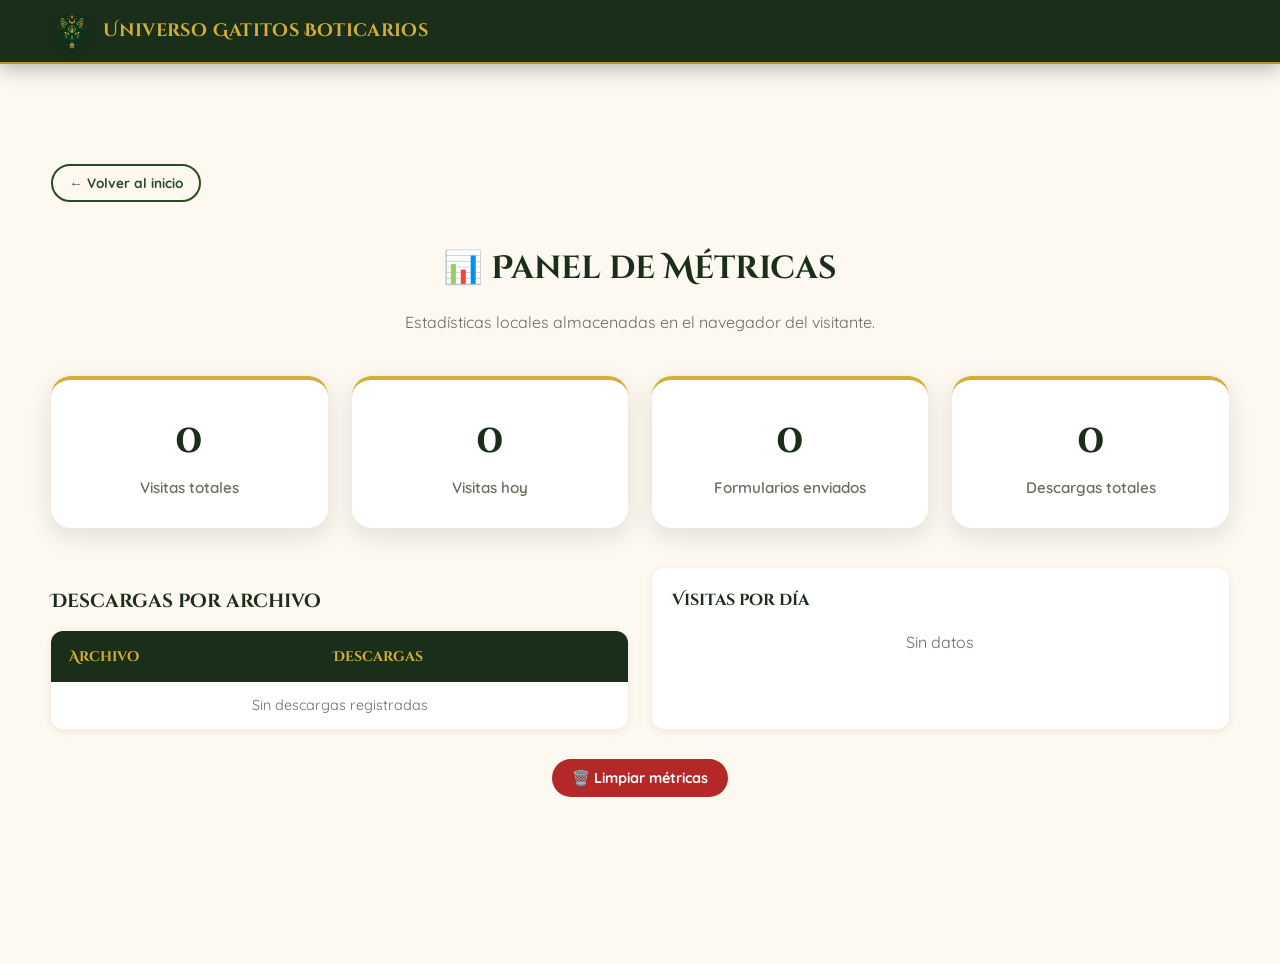
==== metrics.html @ 8b62f458 "Add files via upload" ====
<!DOCTYPE html>
<html lang="es">
<head>
  <meta charset="utf-8" />
  <meta name="viewport" content="width=device-width,initial-scale=1" />
  <title>Métricas — Universo Gatitos Boticarios</title>
  <link rel="icon" type="image/x-icon" href="assets/favicon/favicon.ico">
  <link rel="preconnect" href="https://fonts.googleapis.com">
  <link rel="preconnect" href="https://fonts.gstatic.com" crossorigin>
  <link href="https://fonts.googleapis.com/css2?family=Quicksand:wght@400;600;700&family=Cinzel+Decorative:wght@400;700&family=Lora:ital,wght@0,400;0,600;1,400&display=swap" rel="stylesheet">
  <link rel="stylesheet" href="css/style.css" />
  <style>
    .metrics-page { padding: 100px 0 60px; min-height: 100vh; }
    .metrics-header { text-align: center; margin-bottom: 40px; }
    .metrics-header h1 {
      font-family: 'Cinzel Decorative', serif;
      color: var(--dark-green);
      font-size: 2rem;
      margin-bottom: 8px;
    }
    .metrics-header p { color: var(--text-muted); }
    .metrics-grid {
      display: grid;
      grid-template-columns: repeat(auto-fit, minmax(240px, 1fr));
      gap: 24px;
      margin-bottom: 40px;
    }
    .metric-card {
      background: var(--white);
      border-radius: var(--radius-lg);
      padding: 28px;
      text-align: center;
      box-shadow: var(--shadow-md);
      border-top: 4px solid var(--gold);
    }
    .metric-value {
      font-family: 'Cinzel Decorative', serif;
      font-size: 2.5rem;
      color: var(--dark-green);
      font-weight: 700;
      margin-bottom: 4px;
    }
    .metric-label {
      color: var(--text-muted);
      font-weight: 600;
      font-size: 0.95rem;
    }
    .downloads-table {
      width: 100%;
      border-collapse: collapse;
      background: var(--white);
      border-radius: var(--radius);
      overflow: hidden;
      box-shadow: var(--shadow-sm);
    }
    .downloads-table th {
      background: var(--dark-green);
      color: var(--gold);
      padding: 14px 18px;
      text-align: left;
      font-family: 'Cinzel Decorative', serif;
      font-size: 0.9rem;
    }
    .downloads-table td {
      padding: 12px 18px;
      border-bottom: 1px solid rgba(212,175,55,0.1);
      font-size: 0.9rem;
    }
    .downloads-table tr:last-child td { border-bottom: 0; }
    .downloads-table tr:nth-child(even) { background: var(--parchment); }

    .visits-list {
      background: var(--white);
      border-radius: var(--radius);
      padding: 20px;
      box-shadow: var(--shadow-sm);
      max-height: 300px;
      overflow-y: auto;
    }
    .visits-list h4 {
      font-family: 'Cinzel Decorative', serif;
      color: var(--dark-green);
      margin: 0 0 14px;
    }
    .visit-day { display: flex; justify-content: space-between; padding: 6px 0; border-bottom: 1px solid rgba(0,0,0,0.05); }
    .visit-day:last-child { border-bottom: 0; }

    .btn-back {
      display: inline-flex;
      align-items: center;
      gap: 6px;
      margin-bottom: 20px;
    }

    .actions-bar {
      text-align: center;
      margin-top: 30px;
    }
    .btn-danger {
      background: #b42828;
      color: #fff;
      border: 0;
      padding: 10px 20px;
      border-radius: 30px;
      font-weight: 700;
      cursor: pointer;
      font-family: inherit;
      font-size: 0.9rem;
      transition: all 0.25s ease;
    }
    .btn-danger:hover { background: #932020; transform: translateY(-1px); }

    @media (max-width: 480px) {
      .metrics-grid { grid-template-columns: 1fr; }
      .metric-value { font-size: 2rem; }
    }
  </style>
</head>
<body>

  <header class="site-header">
    <div class="wrap header-wrap">
      <div class="brand">
        <a href="index.html" class="brand-link">
          <img src="assets/images/logo.png" alt="Logo" class="brand-logo">
          <span class="brand-text">Universo Gatitos Boticarios</span>
        </a>
      </div>
    </div>
  </header>

  <main class="metrics-page">
    <div class="wrap">
      <a href="index.html" class="btn btn-outline btn-sm btn-back">← Volver al inicio</a>

      <div class="metrics-header">
        <h1>📊 Panel de Métricas</h1>
        <p>Estadísticas locales almacenadas en el navegador del visitante.</p>
      </div>

      <div class="metrics-grid">
        <div class="metric-card">
          <div class="metric-value" id="totalVisits">0</div>
          <div class="metric-label">Visitas totales</div>
        </div>
        <div class="metric-card">
          <div class="metric-value" id="todayVisits">0</div>
          <div class="metric-label">Visitas hoy</div>
        </div>
        <div class="metric-card">
          <div class="metric-value" id="formsSent">0</div>
          <div class="metric-label">Formularios enviados</div>
        </div>
        <div class="metric-card">
          <div class="metric-value" id="totalDownloads">0</div>
          <div class="metric-label">Descargas totales</div>
        </div>
      </div>

      <div style="display:grid;grid-template-columns:1fr 1fr;gap:24px;margin-bottom:30px;">
        <div>
          <h3 style="font-family:'Cinzel Decorative',serif;color:var(--dark-green);margin-bottom:14px;">Descargas por archivo</h3>
          <table class="downloads-table">
            <thead><tr><th>Archivo</th><th>Descargas</th></tr></thead>
            <tbody id="downloadsBody">
              <tr><td colspan="2" style="text-align:center;color:var(--text-muted);">Sin descargas registradas</td></tr>
            </tbody>
          </table>
        </div>
        <div class="visits-list">
          <h4>Visitas por día</h4>
          <div id="visitsByDay">
            <p style="color:var(--text-muted);text-align:center;">Sin datos</p>
          </div>
        </div>
      </div>

      <div class="actions-bar">
        <button class="btn-danger" onclick="clearMetrics()">🗑️ Limpiar métricas</button>
      </div>
    </div>
  </main>

  <script>
    function loadMetrics() {
      let data;
      try {
        data = JSON.parse(localStorage.getItem('ugb_metrics')) || { visits: [], forms_sent: 0, downloads: {} };
      } catch { data = { visits: [], forms_sent: 0, downloads: {} }; }

      const today = new Date().toISOString().slice(0, 10);

      // Total visits
      document.getElementById('totalVisits').textContent = data.visits.length;

      // Today
      const todayCount = data.visits.filter(v => v.date === today).length;
      document.getElementById('todayVisits').textContent = todayCount;

      // Forms
      document.getElementById('formsSent').textContent = data.forms_sent || 0;

      // Downloads
      const downloads = data.downloads || {};
      const dlEntries = Object.entries(downloads);
      const totalDL = dlEntries.reduce((s, [, c]) => s + c, 0);
      document.getElementById('totalDownloads').textContent = totalDL;

      const tbody = document.getElementById('downloadsBody');
      if (dlEntries.length > 0) {
        tbody.innerHTML = dlEntries
          .sort((a, b) => b[1] - a[1])
          .map(([file, count]) => {
            const shortName = file.split('/').pop();
            return `<tr><td title="${file}">${shortName}</td><td><strong>${count}</strong></td></tr>`;
          }).join('');
      }

      // Visits by day
      const byDay = {};
      data.visits.forEach(v => { byDay[v.date] = (byDay[v.date] || 0) + 1; });
      const dayEntries = Object.entries(byDay).sort((a, b) => b[0].localeCompare(a[0]));
      const container = document.getElementById('visitsByDay');
      if (dayEntries.length > 0) {
        container.innerHTML = dayEntries.map(([day, count]) =>
          `<div class="visit-day"><span>${day}</span><strong>${count}</strong></div>`
        ).join('');
      }
    }

    function clearMetrics() {
      if (confirm('¿Estás seguro de que quieres limpiar todas las métricas?')) {
        localStorage.removeItem('ugb_metrics');
        loadMetrics();
      }
    }

    loadMetrics();
  </script>
</body>
</html>
---- css/style.css ----
/* ============================================
   Universo Gatitos Boticarios — Main Stylesheet
   Paleta: verde bosque oscuro + dorado alquímico
   ============================================ */

:root {
  --dark-green: #1a2e1a;
  --forest: #2a4a2a;
  --forest-light: #3a5e3a;
  --gold: #d4af37;
  --gold-light: #e8cc6e;
  --gold-dark: #b8941f;
  --cream: #fdf8f0;
  --cream-dark: #f0e8d8;
  --parchment: #f5ecd7;
  --text-dark: #1a1a1a;
  --text-body: #2d2d2d;
  --text-muted: #6b6b5e;
  --white: #ffffff;
  --shadow-sm: 0 2px 8px rgba(26,46,26,0.08);
  --shadow-md: 0 8px 24px rgba(26,46,26,0.12);
  --shadow-lg: 0 16px 48px rgba(26,46,26,0.18);
  --radius: 12px;
  --radius-lg: 20px;
  --transition: 0.25s ease;
}

/* ===== RESET & BASE ===== */
*, *::before, *::after { box-sizing: border-box; }
html { scroll-behavior: smooth; }
body {
  font-family: 'Quicksand', sans-serif;
  background: var(--cream);
  color: var(--text-body);
  margin: 0;
  line-height: 1.6;
  -webkit-font-smoothing: antialiased;
}
img { max-width: 100%; display: block; }
a { color: var(--gold-dark); text-decoration: none; transition: color var(--transition); }
a:hover { color: var(--gold); }

.wrap {
  width: 92%;
  max-width: 1200px;
  margin: 0 auto;
}

/* ===== HEADER ===== */
.site-header {
  background: var(--dark-green);
  position: sticky;
  top: 0;
  z-index: 100;
  box-shadow: 0 4px 20px rgba(0,0,0,0.3);
  border-bottom: 2px solid var(--gold-dark);
}
.header-wrap {
  display: flex;
  align-items: center;
  justify-content: space-between;
  padding: 10px 0;
}
.brand-link {
  display: flex;
  align-items: center;
  gap: 10px;
  text-decoration: none;
}
.brand-logo {
  width: 42px;
  height: 42px;
  object-fit: contain;
  filter: drop-shadow(0 2px 4px rgba(0,0,0,0.3));
}
.brand-text {
  font-family: 'Cinzel Decorative', serif;
  color: var(--gold);
  font-size: 1.15rem;
  font-weight: 700;
  letter-spacing: 0.02em;
}
.main-nav {
  display: flex;
  align-items: center;
}
.main-nav ul {
  list-style: none;
  display: flex;
  gap: 24px;
  margin: 0;
  padding: 0;
}
.main-nav a {
  color: var(--cream);
  text-decoration: none;
  font-weight: 600;
  font-size: 0.95rem;
  padding: 6px 0;
  position: relative;
  transition: color var(--transition);
}
.main-nav a::after {
  content: '';
  position: absolute;
  bottom: 0;
  left: 0;
  width: 0;
  height: 2px;
  background: var(--gold);
  transition: width var(--transition);
}
.main-nav a:hover { color: var(--gold); }
.main-nav a:hover::after { width: 100%; }

/* Hamburger */
#menuToggle {
  display: none;
  background: transparent;
  border: 0;
  cursor: pointer;
  padding: 8px;
  z-index: 110;
}
.hamburger, .hamburger::before, .hamburger::after {
  display: block;
  width: 24px;
  height: 2px;
  background: var(--gold);
  border-radius: 2px;
  transition: all 0.3s ease;
}
.hamburger { position: relative; }
.hamburger::before, .hamburger::after {
  content: '';
  position: absolute;
  left: 0;
}
.hamburger::before { top: -7px; }
.hamburger::after { top: 7px; }

#menuToggle[aria-expanded="true"] .hamburger { background: transparent; }
#menuToggle[aria-expanded="true"] .hamburger::before { top: 0; transform: rotate(45deg); }
#menuToggle[aria-expanded="true"] .hamburger::after { top: 0; transform: rotate(-45deg); }

/* ===== HERO ===== */
.hero {
  min-height: 80vh;
  display: flex;
  align-items: center;
  justify-content: center;
  position: relative;
  overflow: hidden;
  background:
    linear-gradient(170deg, rgba(26,46,26,0.92) 0%, rgba(42,74,42,0.85) 50%, rgba(26,46,26,0.92) 100%),
    url('assets/sell-sheets/Sell_Sheet_Gatitos_Boticarios.jpg');
  background-size: cover;
  background-position: center;
  text-align: center;
  color: var(--white);
}
.hero-overlay {
  position: absolute;
  inset: 0;
  background: radial-gradient(ellipse at center, transparent 0%, rgba(26,46,26,0.4) 100%);
  pointer-events: none;
}
.hero-inner {
  position: relative;
  z-index: 2;
  padding: 60px 20px;
}
.hero-logo {
  width: 120px;
  height: 120px;
  margin: 0 auto 20px;
  filter: drop-shadow(0 4px 12px rgba(0,0,0,0.4));
  animation: floatLogo 4s ease-in-out infinite;
}
@keyframes floatLogo {
  0%, 100% { transform: translateY(0); }
  50% { transform: translateY(-8px); }
}
.hero h1 {
  font-family: 'Cinzel Decorative', serif;
  color: var(--gold);
  font-size: clamp(2rem, 5vw, 3.5rem);
  margin: 0 0 12px;
  text-shadow: 0 4px 16px rgba(0,0,0,0.5);
  letter-spacing: 0.03em;
}
.tagline {
  font-family: 'Lora', serif;
  font-style: italic;
  font-size: clamp(1rem, 2.5vw, 1.25rem);
  color: var(--cream-dark);
  margin-bottom: 28px;
  max-width: 600px;
  margin-left: auto;
  margin-right: auto;
}
.hero-cta {
  display: flex;
  gap: 14px;
  justify-content: center;
  flex-wrap: wrap;
}

/* ===== BUTTONS ===== */
.btn {
  display: inline-flex;
  align-items: center;
  justify-content: center;
  gap: 6px;
  border: 0;
  cursor: pointer;
  text-decoration: none;
  font-weight: 700;
  font-family: inherit;
  font-size: 0.95rem;
  padding: 12px 24px;
  border-radius: 30px;
  transition: all var(--transition);
  line-height: 1.3;
}
.btn-primary {
  background: linear-gradient(135deg, var(--gold), var(--gold-dark));
  color: var(--dark-green);
  box-shadow: 0 4px 16px rgba(212,175,55,0.3);
}
.btn-primary:hover {
  transform: translateY(-2px);
  box-shadow: 0 6px 24px rgba(212,175,55,0.4);
  background: linear-gradient(135deg, var(--gold-light), var(--gold));
  color: var(--dark-green);
}
.btn-ghost {
  background: transparent;
  border: 2px solid rgba(255,255,255,0.4);
  color: var(--white);
}
.btn-ghost:hover {
  background: rgba(255,255,255,0.1);
  border-color: var(--gold);
  color: var(--gold);
}
.btn-outline {
  background: transparent;
  border: 2px solid var(--forest);
  color: var(--forest);
}
.btn-outline:hover {
  background: var(--forest);
  color: var(--white);
}
.btn-sm {
  padding: 8px 16px;
  font-size: 0.85rem;
}
.btn-download {
  display: inline-flex;
  align-items: center;
  gap: 8px;
  background: var(--forest);
  color: var(--white);
  padding: 12px 22px;
  border-radius: 30px;
  font-weight: 700;
  text-decoration: none;
  transition: all var(--transition);
  box-shadow: var(--shadow-sm);
}
.btn-download:hover {
  background: var(--forest-light);
  transform: translateY(-2px);
  box-shadow: var(--shadow-md);
  color: var(--white);
}
.btn-download svg {
  width: 18px;
  height: 18px;
  flex-shrink: 0;
}

/* ===== SECTIONS ===== */
.section {
  padding: 80px 0;
}
.section-alt {
  background: var(--parchment);
}
.section-title {
  text-align: center;
  font-family: 'Cinzel Decorative', serif;
  color: var(--dark-green);
  font-size: clamp(1.5rem, 3vw, 2.2rem);
  margin: 0 0 16px;
  position: relative;
}
.section-title span {
  position: relative;
  display: inline-block;
  padding-bottom: 12px;
}
.section-title span::after {
  content: '';
  position: absolute;
  bottom: 0;
  left: 50%;
  transform: translateX(-50%);
  width: 60px;
  height: 3px;
  background: linear-gradient(90deg, transparent, var(--gold), transparent);
  border-radius: 2px;
}
.section-desc {
  text-align: center;
  color: var(--text-muted);
  max-width: 600px;
  margin: 0 auto 32px;
  font-size: 1.05rem;
}

/* ===== GAMES GRID ===== */
.games-grid {
  display: grid;
  grid-template-columns: repeat(auto-fit, minmax(340px, 1fr));
  gap: 28px;
  margin-top: 36px;
}
.game-card {
  background: var(--white);
  border-radius: var(--radius-lg);
  overflow: hidden;
  box-shadow: var(--shadow-md);
  display: flex;
  flex-direction: column;
  border: 1px solid rgba(212,175,55,0.15);
  transition: transform var(--transition), box-shadow var(--transition);
}
.game-card:hover {
  transform: translateY(-4px);
  box-shadow: var(--shadow-lg);
}
.game-cover-wrap {
  position: relative;
  overflow: hidden;
  height: 260px;
}
.game-cover {
  width: 100%;
  height: 100%;
  object-fit: cover;
  transition: transform 0.4s ease;
}
.game-card:hover .game-cover {
  transform: scale(1.03);
}
.game-tags {
  position: absolute;
  bottom: 10px;
  left: 10px;
  display: flex;
  gap: 6px;
  flex-wrap: wrap;
}
.game-tag {
  background: rgba(26,46,26,0.85);
  color: var(--gold-light);
  padding: 3px 10px;
  border-radius: 20px;
  font-size: 0.75rem;
  font-weight: 700;
  backdrop-filter: blur(4px);
}
.game-body {
  padding: 22px;
  flex: 1;
  display: flex;
  flex-direction: column;
}
.game-body h3 {
  margin: 0 0 4px;
  font-family: 'Cinzel Decorative', serif;
  color: var(--dark-green);
  font-size: 1.15rem;
}
.game-subtitle {
  color: var(--text-muted);
  font-size: 0.85rem;
  margin-bottom: 10px;
  font-style: italic;
}
.game-body p.game-desc {
  line-height: 1.6;
  font-size: 0.92rem;
  color: var(--text-body);
  margin-bottom: 12px;
}
.game-quote {
  font-family: 'Lora', serif;
  font-style: italic;
  color: var(--forest);
  font-size: 0.88rem;
  padding: 8px 14px;
  border-left: 3px solid var(--gold);
  background: rgba(212,175,55,0.06);
  border-radius: 0 8px 8px 0;
  margin-bottom: 14px;
}
.game-meta {
  list-style: none;
  padding: 0;
  display: flex;
  gap: 16px;
  flex-wrap: wrap;
  margin: 0 0 16px;
}
.game-meta li {
  font-size: 0.85rem;
  font-weight: 700;
  color: var(--forest);
  display: flex;
  align-items: center;
  gap: 4px;
}
.game-meta .meta-icon {
  font-size: 1.1rem;
}
.game-actions {
  display: flex;
  flex-wrap: wrap;
  gap: 10px;
  margin-top: auto;
}
.game-actions .btn {
  flex: 1;
  min-width: 140px;
  text-align: center;
  font-size: 0.85rem;
  padding: 10px 14px;
}

/* ===== COMICS GRID ===== */
.comics-grid {
  display: grid;
  grid-template-columns: repeat(auto-fit, minmax(280px, 1fr));
  gap: 24px;
  margin-top: 24px;
}
.comic-card {
  background: var(--white);
  border-radius: var(--radius);
  padding: 24px;
  box-shadow: var(--shadow-sm);
  border: 1px solid rgba(212,175,55,0.12);
  display: flex;
  flex-direction: column;
  align-items: center;
  text-align: center;
  transition: transform var(--transition), box-shadow var(--transition);
}
.comic-card:hover {
  transform: translateY(-3px);
  box-shadow: var(--shadow-md);
}
.comic-icon {
  font-size: 3rem;
  margin-bottom: 12px;
}
.comic-card h4 {
  font-family: 'Cinzel Decorative', serif;
  color: var(--dark-green);
  font-size: 1rem;
  margin: 0 0 8px;
}
.comic-card p {
  color: var(--text-muted);
  font-size: 0.9rem;
  margin-bottom: 16px;
}

/* ===== EDITORIAL ===== */
.editorial-grid {
  display: grid;
  grid-template-columns: repeat(auto-fit, minmax(280px, 1fr));
  gap: 24px;
  margin-top: 32px;
}
.editorial-card {
  background: var(--white);
  border-radius: var(--radius);
  padding: 28px;
  box-shadow: var(--shadow-sm);
  border-top: 3px solid var(--gold);
  transition: transform var(--transition);
}
.editorial-card:hover {
  transform: translateY(-3px);
}
.editorial-icon {
  font-size: 2rem;
  margin-bottom: 10px;
}
.editorial-card h4 {
  font-family: 'Cinzel Decorative', serif;
  color: var(--dark-green);
  margin: 0 0 10px;
  font-size: 1.05rem;
}
.editorial-card ul {
  padding-left: 20px;
  color: var(--text-body);
}
.editorial-card li {
  margin-bottom: 4px;
}
.editorial-cta {
  margin-top: 36px;
  text-align: center;
}
.editorial-cta p {
  margin-bottom: 16px;
  color: var(--text-muted);
}

/* ===== CONTACT ===== */
.contact-layout {
  display: grid;
  grid-template-columns: 1fr 2fr;
  gap: 36px;
  margin-top: 32px;
  align-items: start;
}
.contact-info h4 {
  font-family: 'Cinzel Decorative', serif;
  color: var(--dark-green);
  font-size: 1.2rem;
  margin: 0 0 12px;
}
.contact-info p {
  color: var(--text-muted);
  margin-bottom: 20px;
}
.contact-email {
  display: flex;
  align-items: center;
  gap: 8px;
  color: var(--forest);
  font-weight: 600;
}
.contact-email svg {
  color: var(--gold);
  flex-shrink: 0;
}
.contact-form {
  background: var(--white);
  padding: 32px;
  border-radius: var(--radius-lg);
  box-shadow: var(--shadow-md);
  border: 1px solid rgba(212,175,55,0.1);
}
.form-group {
  margin-bottom: 18px;
}
.form-group label {
  display: block;
  font-weight: 700;
  margin-bottom: 6px;
  color: var(--dark-green);
  font-size: 0.92rem;
}
.form-group input,
.form-group textarea,
.form-group select {
  width: 100%;
  padding: 12px 14px;
  border: 2px solid #e0ddd4;
  border-radius: 10px;
  font-family: inherit;
  font-size: 0.95rem;
  color: var(--text-body);
  background: var(--cream);
  transition: border-color var(--transition), box-shadow var(--transition);
}
.form-group input:focus,
.form-group textarea:focus,
.form-group select:focus {
  outline: none;
  border-color: var(--gold);
  box-shadow: 0 0 0 3px rgba(212,175,55,0.15);
}
.form-group textarea {
  resize: vertical;
  min-height: 100px;
}
.char-counter {
  font-weight: 400;
  font-size: 0.82rem;
  color: var(--text-muted);
}
.form-actions {
  display: flex;
  gap: 12px;
  flex-wrap: wrap;
  margin-top: 6px;
}
.form-status {
  margin-top: 14px;
  padding: 12px 16px;
  border-radius: 10px;
  font-weight: 600;
  font-size: 0.9rem;
  display: none;
}
.form-status.success {
  display: block;
  background: rgba(42,74,42,0.08);
  color: var(--forest);
  border: 1px solid rgba(42,74,42,0.2);
}
.form-status.error {
  display: block;
  background: rgba(180,40,40,0.08);
  color: #b42828;
  border: 1px solid rgba(180,40,40,0.2);
}

/* ===== FOOTER ===== */
.site-footer {
  background: var(--dark-green);
  color: var(--cream-dark);
  padding: 48px 0 32px;
  border-top: 3px solid var(--gold);
}
.footer-wrap {
  display: grid;
  grid-template-columns: 2fr 1fr 1fr;
  gap: 36px;
  align-items: start;
}
.footer-logo {
  width: 48px;
  height: 48px;
  margin-bottom: 12px;
  filter: drop-shadow(0 2px 6px rgba(0,0,0,0.3));
}
.footer-brand p {
  margin: 0 0 4px;
  font-size: 0.9rem;
  color: rgba(253,248,240,0.7);
}
.footer-credit {
  font-size: 0.82rem !important;
  color: rgba(253,248,240,0.5) !important;
}
.footer-links h5,
.footer-social h5 {
  font-family: 'Cinzel Decorative', serif;
  color: var(--gold);
  font-size: 0.95rem;
  margin: 0 0 14px;
}
.footer-links ul {
  list-style: none;
  padding: 0;
  margin: 0;
}
.footer-links li {
  margin-bottom: 8px;
}
.footer-links a {
  color: rgba(253,248,240,0.7);
  transition: color var(--transition);
  font-size: 0.9rem;
}
.footer-links a:hover { color: var(--gold); }

.footer-social-list {
  list-style: none;
  padding: 0;
  margin: 0;
  display: flex;
  gap: 12px;
}
.social-link {
  display: flex;
  align-items: center;
  gap: 8px;
  color: rgba(253,248,240,0.7);
  font-size: 0.9rem;
  transition: color var(--transition);
}
.social-link:hover { color: var(--gold); }
.social-link svg {
  width: 22px;
  height: 22px;
  flex-shrink: 0;
}

.footer-legal {
  grid-column: 1 / -1;
  text-align: center;
  padding-top: 20px;
  border-top: 1px solid rgba(212,175,55,0.15);
  display: flex;
  gap: 20px;
  justify-content: center;
}
.footer-legal a {
  color: var(--gold);
  font-size: 0.82rem;
  font-weight: 600;
}
.footer-legal a:hover { color: var(--gold-light); }

/* ===== MODAL / VIEWER ===== */
.modal {
  display: none;
  position: fixed;
  inset: 0;
  z-index: 2000;
}
.modal[aria-hidden="false"] { display: block; }
.modal-overlay {
  position: fixed;
  inset: 0;
  background: rgba(10,10,10,0.7);
  backdrop-filter: blur(4px);
}
.modal-content {
  position: fixed;
  top: 50%;
  left: 50%;
  transform: translate(-50%,-50%);
  width: 92%;
  max-width: 900px;
  max-height: 90vh;
  background: var(--cream);
  border-radius: var(--radius-lg);
  box-shadow: 0 24px 64px rgba(0,0,0,0.5);
  overflow: hidden;
  display: flex;
  flex-direction: column;
  border: 2px solid var(--gold-dark);
}
.modal-header {
  padding: 14px 20px;
  border-bottom: 1px solid rgba(212,175,55,0.2);
  background: var(--dark-green);
}
.modal-header h3 {
  margin: 0;
  font-family: 'Cinzel Decorative', serif;
  color: var(--gold);
  font-size: 1rem;
}
.modal-close {
  position: absolute;
  right: 14px;
  top: 10px;
  border: 0;
  background: transparent;
  font-size: 28px;
  color: var(--gold);
  cursor: pointer;
  z-index: 10;
  transition: transform var(--transition);
}
.modal-close:hover { transform: scale(1.2); }
.modal-body {
  padding: 16px;
  display: flex;
  align-items: center;
  justify-content: center;
  flex: 1;
  background: var(--parchment);
  overflow: auto;
}
.modal-body img#viewerImage {
  max-width: 100%;
  max-height: 75vh;
  object-fit: contain;
  border-radius: 8px;
}
.modal-body iframe#viewerPDF {
  width: 100%;
  height: 75vh;
  border: 0;
  border-radius: 8px;
}
.modal-controls {
  display: flex;
  gap: 10px;
  align-items: center;
  padding: 12px 20px;
  justify-content: center;
  border-top: 1px solid rgba(212,175,55,0.2);
  background: var(--cream);
}

/* ===== RESPONSIVE ===== */
@media (max-width: 960px) {
  .footer-wrap {
    grid-template-columns: 1fr 1fr;
  }
  .contact-layout {
    grid-template-columns: 1fr;
  }
  .games-grid {
    grid-template-columns: 1fr;
  }
}

@media (max-width: 768px) {
  .section { padding: 56px 0; }

  /* Mobile nav */
  #menuToggle { display: block; }
  .main-nav ul {
    display: none;
    position: absolute;
    top: 100%;
    left: 0;
    right: 0;
    background: var(--dark-green);
    padding: 16px 24px;
    flex-direction: column;
    gap: 2px;
    border-bottom: 2px solid var(--gold-dark);
    box-shadow: 0 10px 30px rgba(0,0,0,0.3);
  }
  .main-nav ul.open {
    display: flex;
  }
  .main-nav a {
    padding: 10px 0;
    font-size: 1.05rem;
    display: block;
  }
  .main-nav a::after { display: none; }

  .brand-text { font-size: 0.95rem; }

  .hero { min-height: 70vh; }
  .hero-logo { width: 90px; height: 90px; }
  .hero h1 { font-size: 1.8rem; }

  .editorial-grid { grid-template-columns: 1fr; }

  .footer-wrap {
    grid-template-columns: 1fr;
    text-align: center;
  }
  .footer-social-list { justify-content: center; }

  .modal-content {
    width: 96%;
    max-height: 94vh;
  }
}

@media (max-width: 480px) {
  .hero h1 { font-size: 1.5rem; }
  .tagline { font-size: 0.9rem; }
  .hero-logo { width: 70px; height: 70px; }
  .section { padding: 42px 0; }
  .section-title { font-size: 1.3rem; }

  .game-cover-wrap { height: 200px; }
  .game-body { padding: 16px; }
  .game-actions { flex-direction: column; }
  .game-actions .btn { min-width: unset; }

  .contact-form { padding: 20px; }
  .form-actions { flex-direction: column; }

  .comics-grid { grid-template-columns: 1fr; }
}

/* ===== ANIMATIONS ===== */
.fade-in {
  opacity: 0;
  transform: translateY(20px);
  transition: opacity 0.6s ease, transform 0.6s ease;
}
.fade-in.visible {
  opacity: 1;
  transform: translateY(0);
}

/* ===== SCROLL TO TOP HINT ===== */
.site-header.scrolled {
  background: rgba(26,46,26,0.97);
  backdrop-filter: blur(8px);
}
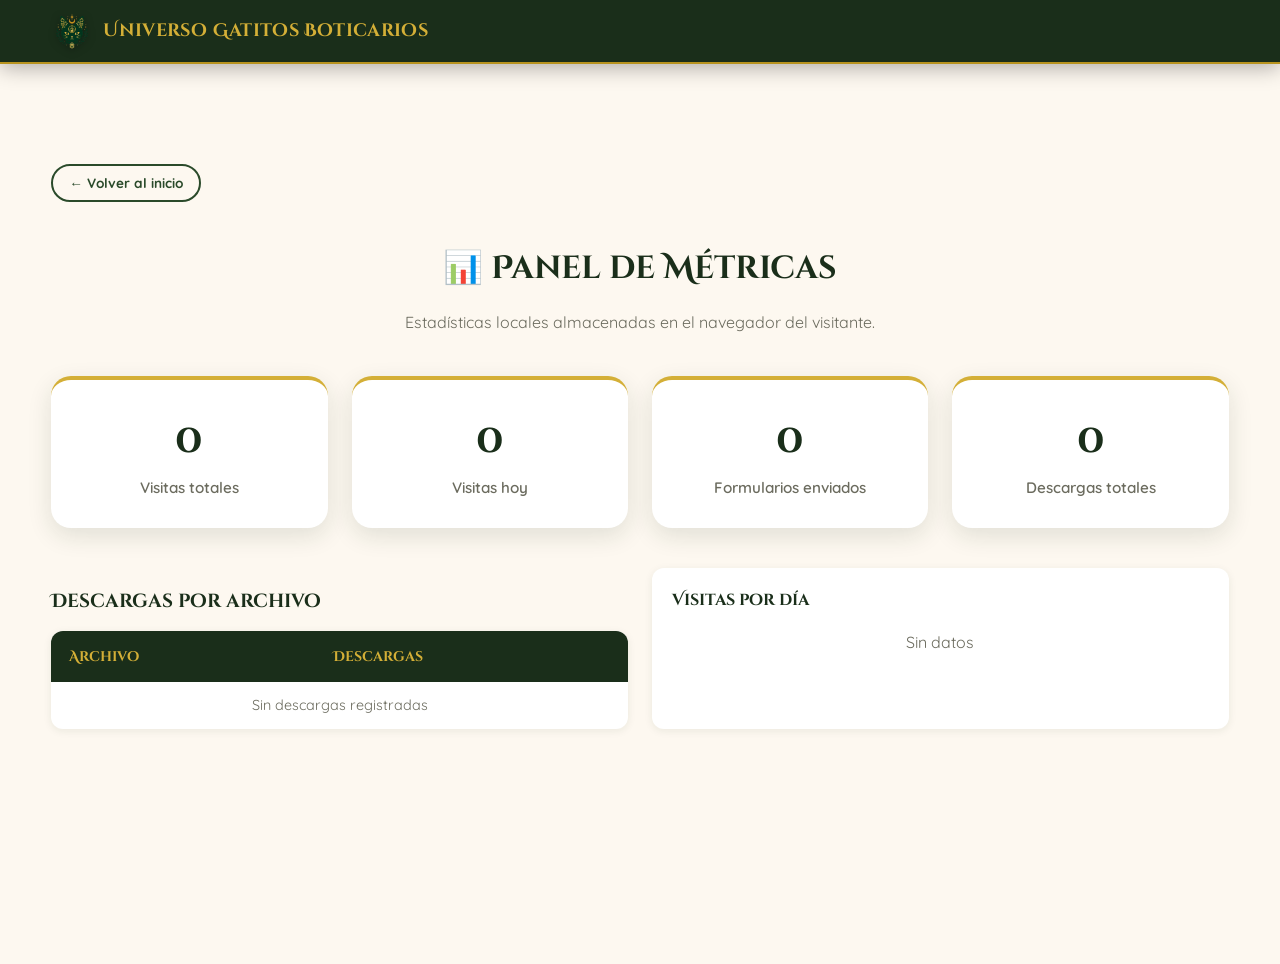
==== commit aa6bf050: "Update metrics.html" ====
--- a/metrics.html
+++ b/metrics.html
@@ -174,11 +174,11 @@
           </div>
         </div>
       </div>
-
+<!--
       <div class="actions-bar">
         <button class="btn-danger" onclick="clearMetrics()">🗑️ Limpiar métricas</button>
       </div>
-    </div>
+    </div>-->
   </main>
 
   <script>
